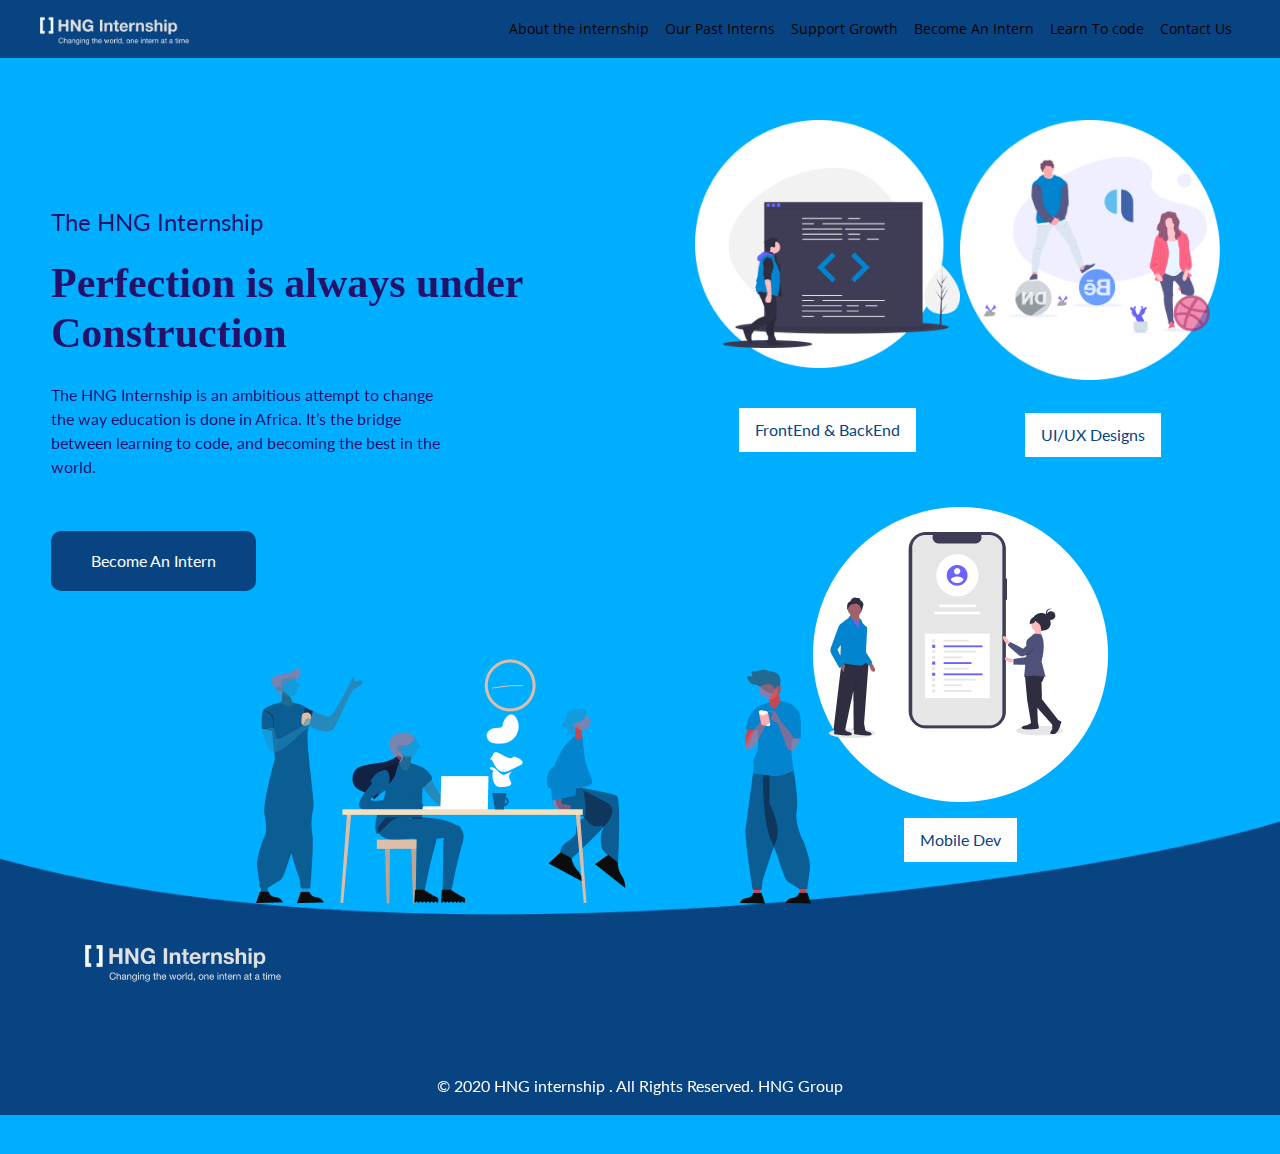
==== index.html @ 4f77ea5e "feature:learn to code animations edit" ====
<!DOCTYPE html>
<html lang="en">
<head>
  <meta charset="UTF-8">
  <meta name="viewport" content="width=device-width, initial-scale=1.0">
  <title>HNG-TECH</title>

  <!--LINKING BOOTSTRAP-->
  <link rel="stylesheet" href="/assets/bootstrap/bootstrap.css">
  <script src="/assets/bootstrap/jquery.js"></script>
  <script src="/assets/bootstrap/popper.js"></script>
  <script src="/assets/bootstrap/bootstrap.js"></script>

  <!--STYLE-->
  <link rel="stylesheet" href="style.css">
  <link rel="stylesheet" href="/assets/css/animate.css">
  <link rel="stylesheet" href="/assets/css/media-queries.css">
  <link href="https://unpkg.com/aos@2.3.1/dist/aos.css" rel="stylesheet">
  <script src="https://unpkg.com/aos@2.3.1/dist/aos.js"></script>

</head>
<body>
<!--NavBar-->
  <nav class="navbar fixed-top navbar-expand-lg">
    <a class="navbar-brand px-4" href="index.html">
      <img src="/images/brand-logo.png" height="30px" alt="" srcset="">
    </a>
    <button class="navbar-toggler" type="button" data-toggle="collapse" data-target="#navbarSupportedContent" aria-controls="navbarSupportedContent" aria-expanded="false" aria-label="Toggle navigation">
        <span class="navbar-toggler-icon"></span>
    </button>

    <div class="collapse navbar-collapse" id="navbarSupportedContent">
        <ul class="navbar-nav ml-auto topnav px-4">
            <li class="nav-item">
                <a class="nav-link" href="#">About the internship <span class="sr-only">(current)</span></a>
            </li>
            <li class="nav-item">
                <a class="nav-link" href="#">Our Past Interns</a>
            </li>
            <li class="nav-item">
                <a class="nav-link" href="#">Support Growth</a>
            </li>
            <li class="nav-item">
                <a class="nav-link" href="">Become An Intern</a>
            </li>
            <li class="nav-item">
                <a class="nav-link" href="learntocode.html">Learn To code</a>
            </li>
            <li class="nav-item">
                <a class="nav-link" href="#">Contact Us</a>
            </li>
            
            
        </ul>
    </div>

</nav>
<!--End NavBar-->

<!--Information-Section-->

 <div class="information-section container-fluid">
     
    <div class="row d-flex">
        <div class="col-lg-6 col-sm-12 ">
            <div class="information-contents animate__animated animate__fadeIn" data-aos="fade-right"
            data-aos-offset="300"
            data-aos-easing="ease-in-sine">
                <p class="title">The HNG Internship</p>
                <h1>Perfection is always under Construction</h1>
                <p> The HNG Internship is an ambitious attempt to change the way education is done in Africa. It’s the bridge between learning to code, and becoming the best in the world. </p>
                <a href="#" class="btn-one" data-aos="fade-left"
                data-aos-easing="ease-in-sine">Become An Intern</a> 
            </div>
            
        </div>

        <div class="col-lg-6 col-sm-12">
            <div class="img-grid">
                <div class="image-wrapper animate__animated animate__bounce" >
                    <img src="/images/frontend.png" class="track-img" alt="frontend image" >
                    <p> <button class="img-btn">FrontEnd & BackEnd</button></p>
                </div>
                <div class="image-wrapper animate__animated animate__zoomIn animate__delay-2.5s">
                    <img src="/images/uiux.png" class="track-img" alt="ui image" >
                    <p><button class="img-btn">UI/UX Designs</button></p>
                </div>
                <div class="image-wrapper last-track-img animate__animated animate__bounce animate__delay-3s">
                    <img src="/images/mobile-dev.png" class="track-img" alt="frontend image" >
                    <p><button class="img-btn">Mobile Dev</button></p>
                </div>
            </div>
        </div>
    </div>
   
        
 </div>


 <!--End Of Information-Section-->
 
 <!--Footer-->
 <footer>
    <div class="footer-top">
        <div class="container">
            <div class="row d-flex pt-2">
                <div class="col-md-3 footer-about ">
                    <div class="footer-img-wrapper">
                        <img class="logo-footer" src="/images/brand-logo.png" alt="logo-footer" >
                    </div>
                </div>
                <div class="col-md-3 footer-contact animate__animated fadeInDown  animate__delay-2.5s" data-aos="fade-up"
                data-aos-easing="linear"
                data-aos-duration="1500">
                    <p><i><img src="/images/location-icon.png"></i>  Birrel Avenue, Sabo.
                        Yaba, Lagos State,
                        Nigeria</p>
                    
                </div>
                <div class="col-md-3 footer-links footer-contact wow animate__animated fadeInUp animate__delay-3.3s " data-aos="fade-down"
                data-aos-easing="linear"
                data-aos-duration="1500">
                            <p><i><img src="/images/email-icon.png"></i> hello@hng.tech</p>
                            <p><i><img src="/images/phone-icon.png"></i> +234 (0) 8123456789</p>
                </div>
                <div class="col-md-3 footer-links footer-contact wow fadeInDown animate__animated animate__delay-3.5s"  data-aos="fade-up"
                data-aos-duration="3000">
                    <p> Follow Us On Social Media</p>
                    <p><i><img src="/images/twitter-icon.png"></i> @HngInternship</p>
                </div>
            </div>
        </div>
    </div>
    <div class="footer-bottom">
        <div class="container">
            <div class="row">
                   <div class="col-md-12 footer-copyright text-center">
                    &copy; 2020 HNG internship . All Rights Reserved. HNG Group

                </div>
                   
               </div>
        </div>
    </div>
    <img src="/images/footer-img.png" class="footer-img d-none-xs d-none-md" alt="">
    <img src="/images/footer-clean-bg.png" alt="" class="curve-bg"> 
</footer>


<!--Scripts-->

<script src="/assets/js/scripts.js"></script>
<script>
    AOS.init();
</script>
<!-- ./Footer -->
</body>
</html>
---- style.css ----
@import url('https://fonts.googleapis.com/css2?family=Lato:ital,wght@0,400;0,700;0,900;1,400&family=Open+Sans:ital,wght@0,400;0,700;1,400&display=swap');

/*--Global--*/
* {
  margin: 0;
  padding: 0;
  outline: 0;
  font-size: 100%;
  vertical-align: baseline;
}

:root{
  --main-white: #ffffff;
  --main-blue: #00aeff;
  --main-navyblue: #24116a;
  --main-greenblue: #084482;
  --main-light-greenblue: #1860a8;
}

html{
  font-size: 16px;
}

body {
  width: 100%;
  background-color: var(--main-white);
  font-family: 'Lato', 'sans-serif';
  font-size: 1rem;
 
  background-color: var(--main-blue);
}


/*--NavBar--*/
nav{
  background-color: var(--main-greenblue);
  color: #000000;
  font-family: 'Open Sans', 'sans-serif';
  font-size: 0.875rem;
}

.nav-link{
  color:#000000;
  transition: 0.3s;
}

.nav-link:active, .active a{
  border: 1px solid var(--main-blue);
  border-radius: 5px;
  color: var(--main-blue);
}
.nav-link:active:hover, .active a:hover{
  background-color: var(--main-light-greenblue);
}

.nav-link:hover{
  color: var(--main-blue);
}

.navbar-toggler-icon {
  background-image: url("data:image/svg+xml;charset=utf8,%3Csvg viewBox='0 0 30 30' xmlns='http://www.w3.org/2000/svg'%3E%3Cpath stroke='rgba(255, 255, 255, 0.5)' stroke-width='2' stroke-linecap='round' stroke-miterlimit='10' d='M4 7h22M4 15h22M4 23h22'/%3E%3C/svg%3E");
}


/*--information-section--*/
.information-section {
  color: var(--main-navyblue);
  line-height: 2.25rem;
  padding-top: 5rem;
}

.information-section h1 {
  font-family: 'Lato Black', 'san-serif';
  font-size: 2.625rem;
  font-weight: 900;
}

.information-contents .title{
  font-size: 1.5rem;
  margin: 1.5rem 0;
}

.information-contents{
  /* width: 40%; */
  margin: 2.25rem;
  padding: 4.375rem 0;
}

.information-contents p{
  line-height: 1.5rem;
  margin: 1.5rem 0;
  width: 75%;
}

.btn-one {
  display: inline-block;
  text-decoration: none;
  color: var(--main-white);
  background-color: var(--main-greenblue);
  padding: 0.75rem 2.5rem;
  border-radius: 10px;
  margin: 1.75rem 0;
  transition: 0.3s;
}

.btn-one:hover {
  cursor: pointer;
  background-color: var(--main-navyblue);
  color: var(--main-white);
  text-decoration: none;
}


/*information images left*/
.img-grid {
  margin: 1.5rem;
  /* width: 40%; */
  display: grid;
  grid-template-columns: repeat(2, 1fr);
  grid-template-rows: repeat(2, 1fr);
  padding: 1rem;
  grid-gap: 0em;
  justify-items: center;
}
.image-wrapper{
  display: grid;
  grid-template-columns: 1fr;
  justify-items: center;
}
.track-img {
  display: block;
  width: 100%;
  webkit-transform: scale(1);
	transform: scale(1);
	-webkit-transition: .3s ease-in-out;
	transition: .3s ease-in-out;
}
.track-img:hover {
  -webkit-transform: scale(1.2);
	transform: scale(1.2);
}
.last-track-img {
  grid-area: 2 / 1 / 3 / 3;
  /* justify-self: center; */
}

.img-btn {
  display: inline-block;
  border: none;
  text-decoration: none;
  color: var(--main-greenblue);
  background-color: var(--main-white);
  padding: 0.25rem 1rem;
  margin: 1rem 0;
  webkit-transform: scale(1);
	transform: scale(1);
	-webkit-transition: .3s ease-in-out;
	transition: .3s ease-in-out;
}

.img-btn:hover{
  webkit-transform: scale(1.2);
  transform: scale(1.2);
  background-color: var(--main-navyblue);
  color: var(--main-white);
}
.information {
  position: relative;
  width: 100%;
}


/*Footer*/


.footer-icons {
  padding: 0 0.25rem;
}

.footer-details {
  background-image: url('/images/footer-clean-bg.png') !important;
  background-position: bottom;
  background-size: cover;
  background-repeat: no-repeat;

}

footer {
  color: white; 
  /* background-color: var(--main-greenblue); */
  background-position: top;
  background-size: cover;
  position: relative;
  background-repeat: no-repeat;
  position: relative;
}

.curve-bg {
  position: absolute;
  bottom: 0;
  left: 0;
  width: 100%;
  z-index: -1;
}

.footer-img {
  position: absolute;
  left: 20%;
  top: -275px;
}

.footer-img-wrapper {
  border-radius: 5px;
  transition: 3s;
}

.footer-img-wrapper:hover {
    background-color: var(--main-light-greenblue);
    cursor: pointer;
}


.footer-top { text-align: left; }
.footer-about img.logo-footer { max-width: 196px; margin-top: 0; margin-bottom: 18px; }

.footer-contact p { 
  word-wrap: break-word; 
  margin-left: 0;
	-webkit-transition: .3s ease-in-out;
  transition: .3s ease-in-out;
 }
 .footer-contact p:hover {
   margin: 5px;
  cursor: pointer;
 }

.footer-contact i { padding-right: 10px; font-size: 18px; }
.footer-contact p a { border: 0; }
.footer-contact p a:hover, .footer-contact p a:focus { border: 0; }

.footer-links a { 
    border: 0; 
  }
.footer-links a:hover, .footer-links a:focus { color: #fff; }

.footer-bottom { 
    padding: 15px 0 17px 0;
    text-align: left; 
    background-color: var(--main-greenblue);
   }


.footer-copyright { padding-top: 5px; }

@media (min-width: 768px) and (max-width: 1203px) {
  .footer-img {
    display: none;
  }
  .curve-bg{
    display: none;
  }
  .footer-top {
    background-color: var(--main-greenblue);
  }
  .footer-about img.logo-footer { max-width: 153px; margin-top: 0; margin-bottom: 18px; }
 }

 @media screen and (max-width: 767.98px) { 
   html {
     font-size: 14px;
   }
  .footer-img {
    display: none;
  }
  .footer-contact i > img {
    width: 4%;
  }
  .curve-bg{
    display: none;
  }
  .footer-top {
    background-color: var(--main-greenblue);
  }
  .information-contents {
    width: 100%;
    padding: 2rem 0;
    margin:2.25rem auto;
  }
  .information-contents p{
    width: 100%;
  }
  }
  
  @media (max-width: 400px) { 
    .img-grid {
      display: flex;
      flex-flow: column nowrap;
    }
   }
---- assets/css/media-queries.css ----
@media (min-width: 992px) and (max-width: 1199px) {

	.section-1-box .section-1-box-icon { width: 60px; height: 60px; font-size: 32px; line-height: 60px; }
	
	.footer-top { padding: 40px 0; }
	
}

@media (min-width: 768px) and (max-width: 991px) {
	
	.inner-bg { padding: 180px 0; }

	.section-description p { padding: 0; }
	
	.section-1-box .section-1-box-icon { width: 50px; height: 50px; font-size: 26px; line-height: 50px; }
	
	.section-3-box .section-3-box-icon { width: 50px; height: 50px; font-size: 26px; line-height: 50px; }
	
	.footer-top { padding: 40px 0; }
	.footer-contact i { padding-right: 5px; }

}

@media (max-width: 767px) {

	.inner-bg { padding: 100px 0 80px 0; }
	
	.section-description p { padding: 0; }
	
	.section-1-container { padding-bottom: 60px; }
	.section-1-box { text-align: center; }
	.section-1-box h3 { margin-top: 20px; padding-top: 10px; }
	
	.section-3-box { text-align: center; }
	.section-3-box h3 { margin-top: 20px; padding-top: 10px; }
	
	.footer-top { padding: 40px 0; text-align: center; }
	.footer-contact i { padding-right: 5px; }
	.footer-bottom, .footer-social { text-align: center; }
	.footer-social a { margin: 0 10px; }
	
}

@media (max-width: 415px) {
	
	h1, h2 { font-size: 32px; }

}
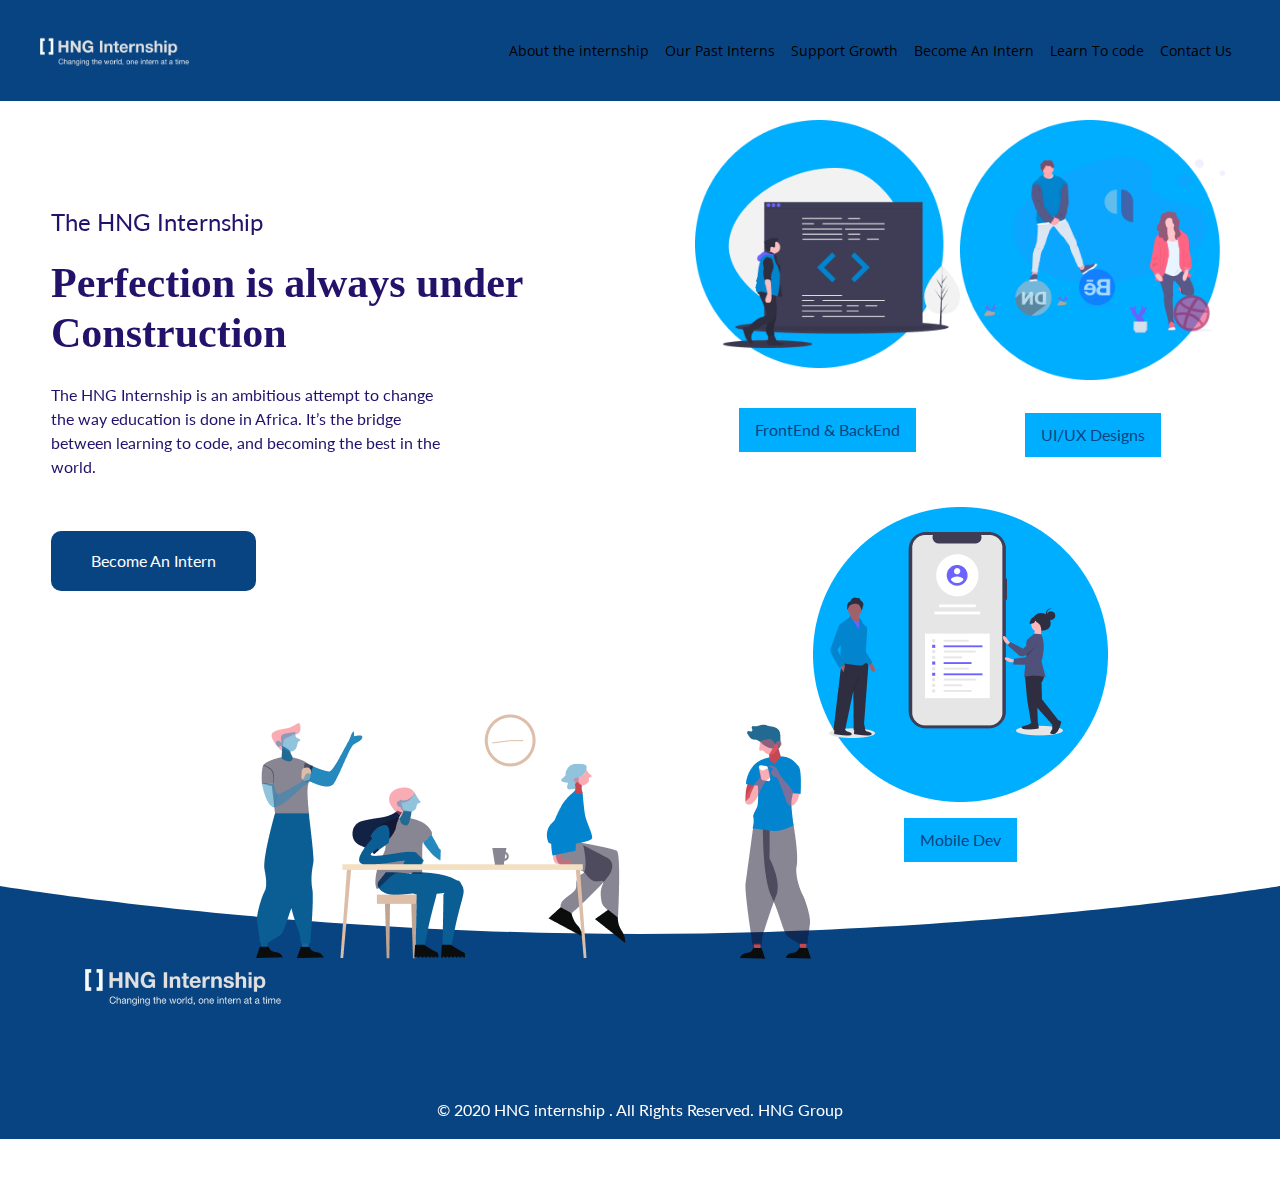
==== commit 3e44b9b8: "feature:change the whole structure" ====
--- a/index.html
+++ b/index.html
@@ -30,7 +30,7 @@
     </button>
 
     <div class="collapse navbar-collapse" id="navbarSupportedContent">
-        <ul class="navbar-nav ml-auto topnav px-4">
+        <ul class="navbar-nav ml-auto topnav px-4 py-4">
             <li class="nav-item">
                 <a class="nav-link" href="#">About the internship <span class="sr-only">(current)</span></a>
             </li>
@@ -63,7 +63,7 @@
      
     <div class="row d-flex">
         <div class="col-lg-6 col-sm-12 ">
-            <div class="information-contents animate__animated animate__fadeIn" data-aos="fade-right"
+            <div class="information-contents  animate__animated animate__fadeIn" data-aos="fade-right"
             data-aos-offset="300"
             data-aos-easing="ease-in-sine">
                 <p class="title">The HNG Internship</p>
@@ -92,8 +92,9 @@
             </div>
         </div>
     </div>
-   
-        
+    <div class="svg-border-rounded text-white">
+        <svg xmlns="http://www.w3.org/2000/svg" viewBox="0 0 144.54 17.34" preserveAspectRatio="none" fill="currentColor"><path d="M144.54,17.34H0V0H144.54ZM0,0S32.36,17.34,72.27,17.34,144.54,0,144.54,0"></path></svg>
+    </div>
  </div>
 
 
@@ -101,7 +102,7 @@
  
  <!--Footer-->
  <footer>
-    <div class="footer-top">
+    <div class="footer-top pt-md-4">
         <div class="container">
             <div class="row d-flex pt-2">
                 <div class="col-md-3 footer-about ">
@@ -143,7 +144,7 @@
         </div>
     </div>
     <img src="/images/footer-img.png" class="footer-img d-none-xs d-none-md" alt="">
-    <img src="/images/footer-clean-bg.png" alt="" class="curve-bg"> 
+    <!-- <img src="/images/footer-clean-bg.png" alt="" class="curve-bg">  -->
 </footer>
 
 
--- a/style.css
+++ b/style.css
@@ -27,7 +27,7 @@
   font-family: 'Lato', 'sans-serif';
   font-size: 1rem;
  
-  background-color: var(--main-blue);
+  background-color: var(--main-white);
 }
 
 
@@ -57,6 +57,7 @@
   color: var(--main-blue);
 }
 
+
 .navbar-toggler-icon {
   background-image: url("data:image/svg+xml;charset=utf8,%3Csvg viewBox='0 0 30 30' xmlns='http://www.w3.org/2000/svg'%3E%3Cpath stroke='rgba(255, 255, 255, 0.5)' stroke-width='2' stroke-linecap='round' stroke-miterlimit='10' d='M4 7h22M4 15h22M4 23h22'/%3E%3C/svg%3E");
 }
@@ -67,6 +68,7 @@
   color: var(--main-navyblue);
   line-height: 2.25rem;
   padding-top: 5rem;
+  position: relative;
 }
 
 .information-section h1 {
@@ -110,7 +112,21 @@
   text-decoration: none;
 }
 
-
+/*SVG*/
+.svg-border-rounded svg {
+  position: absolute;
+  bottom: 0;
+  left: 0;
+  height: 3rem;
+  width: 100%;
+}
+svg {
+  overflow: hidden;
+  vertical-align: bottom;
+}
+svg path {
+  fill: var(--main-greenblue);
+}
 /*information images left*/
 .img-grid {
   margin: 1.5rem;
@@ -149,7 +165,7 @@
   border: none;
   text-decoration: none;
   color: var(--main-greenblue);
-  background-color: var(--main-white);
+  background-color: var(--main-blue);
   padding: 0.25rem 1rem;
   margin: 1rem 0;
   webkit-transform: scale(1);
@@ -187,26 +203,17 @@
 
 footer {
   color: white; 
-  /* background-color: var(--main-greenblue); */
   background-position: top;
   background-size: cover;
   position: relative;
   background-repeat: no-repeat;
-  position: relative;
-}
-
-.curve-bg {
-  position: absolute;
-  bottom: 0;
-  left: 0;
-  width: 100%;
-  z-index: -1;
-}
+}
+
 
 .footer-img {
   position: absolute;
   left: 20%;
-  top: -275px;
+  top: -220px;
 }
 
 .footer-img-wrapper {
@@ -220,7 +227,7 @@
 }
 
 
-.footer-top { text-align: left; }
+.footer-top { text-align: left; background-color: var(--main-greenblue); }
 .footer-about img.logo-footer { max-width: 196px; margin-top: 0; margin-bottom: 18px; }
 
 .footer-contact p { 
@@ -253,6 +260,7 @@
 .footer-copyright { padding-top: 5px; }
 
 @media (min-width: 768px) and (max-width: 1203px) {
+  
   .footer-img {
     display: none;
   }
@@ -269,6 +277,7 @@
    html {
      font-size: 14px;
    }
+
   .footer-img {
     display: none;
   }
@@ -297,3 +306,23 @@
       flex-flow: column nowrap;
     }
    }
+
+  @media (max-width: 990px) {
+    nav {
+      font-size: 16px;
+    }
+    nav ul li {
+      background-color: var(--main-light-greenblue);
+      margin-bottom: 5px;
+      color: var(--main-white);
+      padding: 4px;
+      border-radius: 5px;
+    }
+    .nav-link{
+      color: var(--main-white);
+      text-align: center;
+    }
+  }
+
+  /*learning to code*/
+  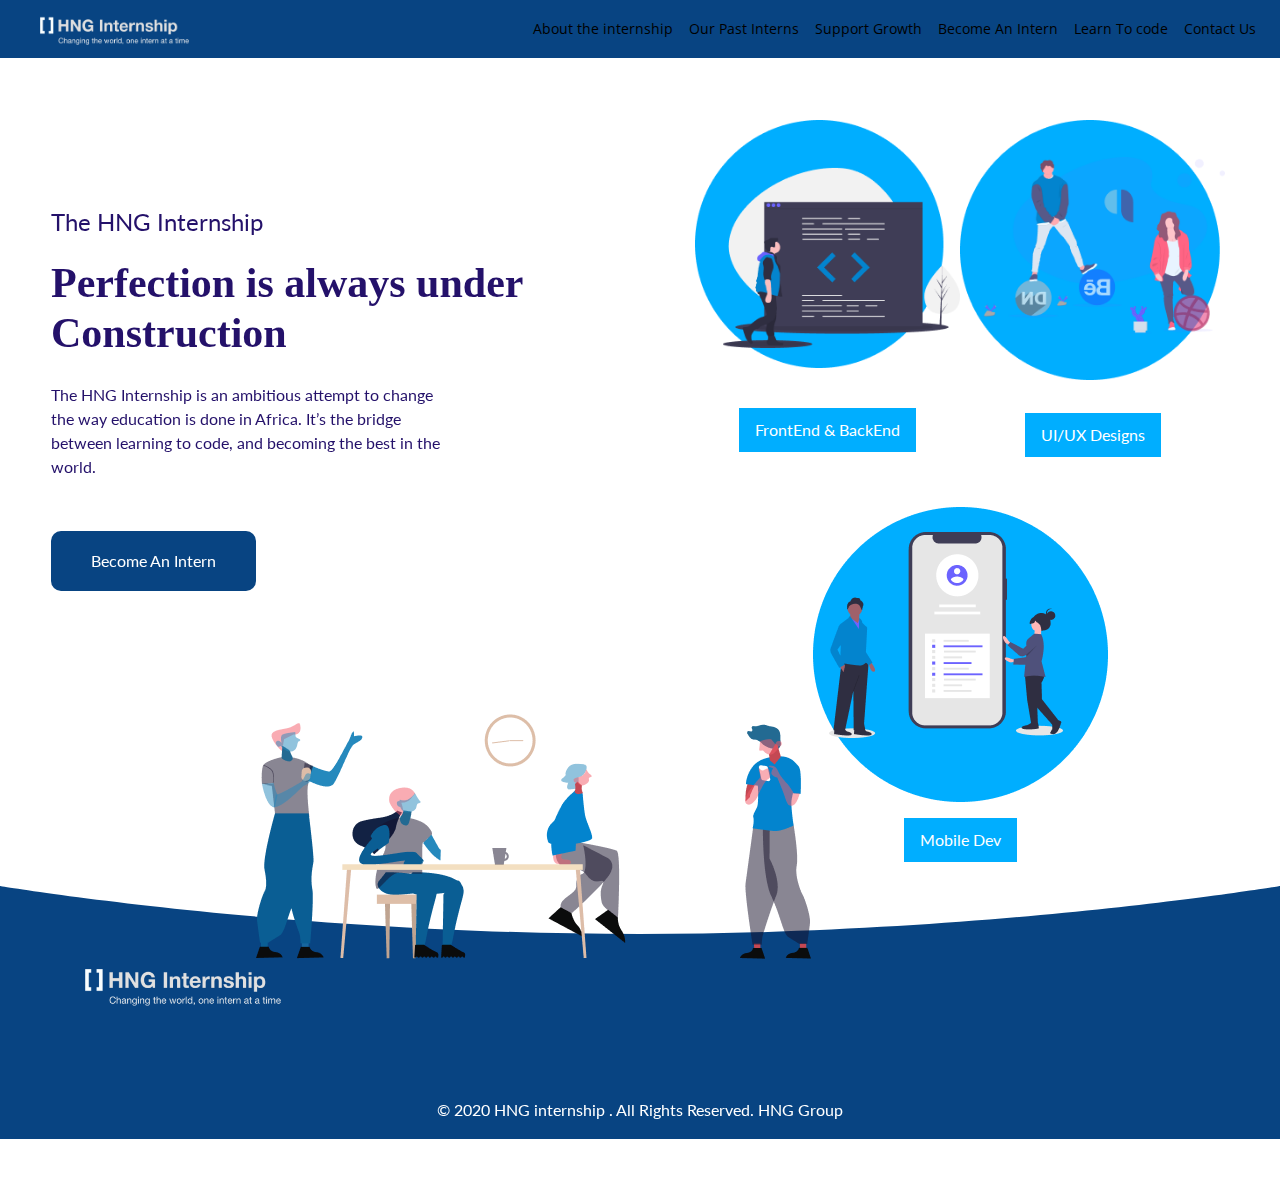
==== commit 1822c57a: "feature:change the whole structure 2" ====
--- a/index.html
+++ b/index.html
@@ -30,7 +30,7 @@
     </button>
 
     <div class="collapse navbar-collapse" id="navbarSupportedContent">
-        <ul class="navbar-nav ml-auto topnav px-4 py-4">
+        <ul class="navbar-nav ml-auto topnav">
             <li class="nav-item">
                 <a class="nav-link" href="#">About the internship <span class="sr-only">(current)</span></a>
             </li>
@@ -69,8 +69,7 @@
                 <p class="title">The HNG Internship</p>
                 <h1>Perfection is always under Construction</h1>
                 <p> The HNG Internship is an ambitious attempt to change the way education is done in Africa. It’s the bridge between learning to code, and becoming the best in the world. </p>
-                <a href="#" class="btn-one" data-aos="fade-left"
-                data-aos-easing="ease-in-sine">Become An Intern</a> 
+                <a href="#" class="btn-one">Become An Intern</a> 
             </div>
             
         </div>
--- a/style.css
+++ b/style.css
@@ -164,7 +164,7 @@
   display: inline-block;
   border: none;
   text-decoration: none;
-  color: var(--main-greenblue);
+  color: var(--main-white);
   background-color: var(--main-blue);
   padding: 0.25rem 1rem;
   margin: 1rem 0;
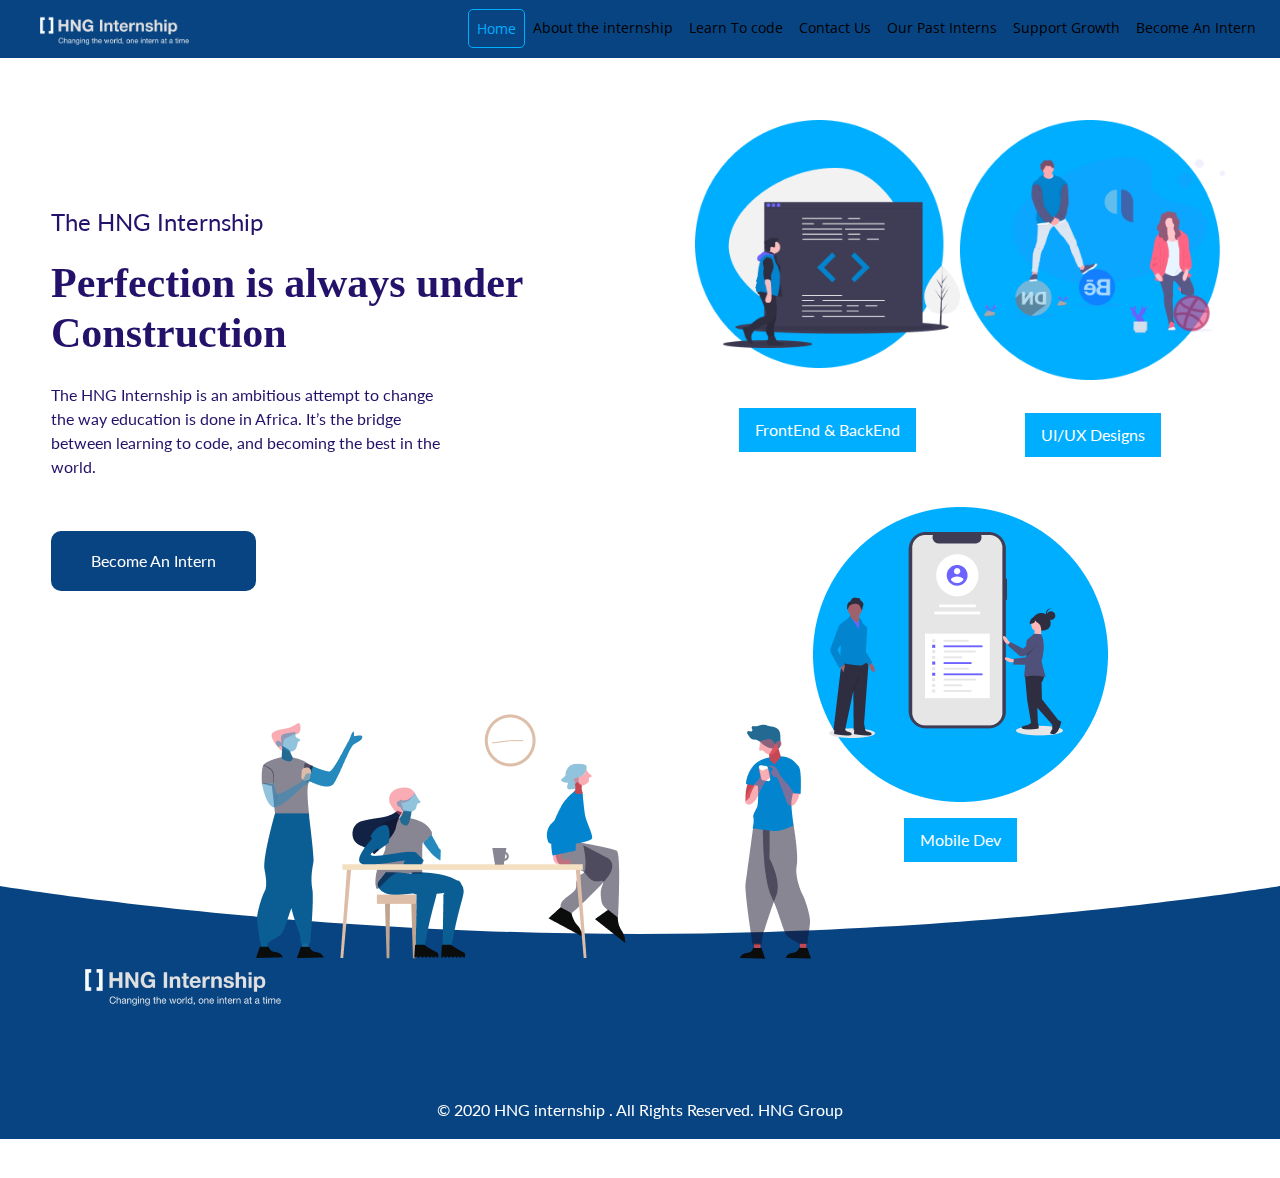
==== commit 9f073ed1: "feature: implemented about page" ====
--- a/index.html
+++ b/index.html
@@ -31,8 +31,17 @@
 
     <div class="collapse navbar-collapse" id="navbarSupportedContent">
         <ul class="navbar-nav ml-auto topnav">
+            <li class="nav-item active">
+                <a class="nav-link" href="index.html">Home</a>
+            </li>
             <li class="nav-item">
-                <a class="nav-link" href="#">About the internship <span class="sr-only">(current)</span></a>
+                <a class="nav-link" href="about.html">About the internship <span class="sr-only">(current)</span></a>
+            </li>
+            <li class="nav-item">
+                <a class="nav-link" href="learntocode.html">Learn To code</a>
+            </li>
+            <li class="nav-item">
+                <a class="nav-link" href="contactus.html">Contact Us</a>
             </li>
             <li class="nav-item">
                 <a class="nav-link" href="#">Our Past Interns</a>
@@ -41,15 +50,8 @@
                 <a class="nav-link" href="#">Support Growth</a>
             </li>
             <li class="nav-item">
-                <a class="nav-link" href="">Become An Intern</a>
+                <a class="nav-link" href="#">Become An Intern</a>
             </li>
-            <li class="nav-item">
-                <a class="nav-link" href="learntocode.html">Learn To code</a>
-            </li>
-            <li class="nav-item">
-                <a class="nav-link" href="#">Contact Us</a>
-            </li>
-            
             
         </ul>
     </div>
@@ -117,7 +119,7 @@
                         Nigeria</p>
                     
                 </div>
-                <div class="col-md-3 footer-links footer-contact wow animate__animated fadeInUp animate__delay-3.3s " data-aos="fade-down"
+                <div class="col-md-3 footer-links footer-contact wow animate__animated fadeInUp animate__delay-3.3s " data-aos="fade-up"
                 data-aos-easing="linear"
                 data-aos-duration="1500">
                             <p><i><img src="/images/email-icon.png"></i> hello@hng.tech</p>
--- a/style.css
+++ b/style.css
@@ -292,7 +292,7 @@
   }
   .information-contents {
     width: 100%;
-    padding: 2rem 0;
+    padding: 2rem 2rem;
     margin:2.25rem auto;
   }
   .information-contents p{
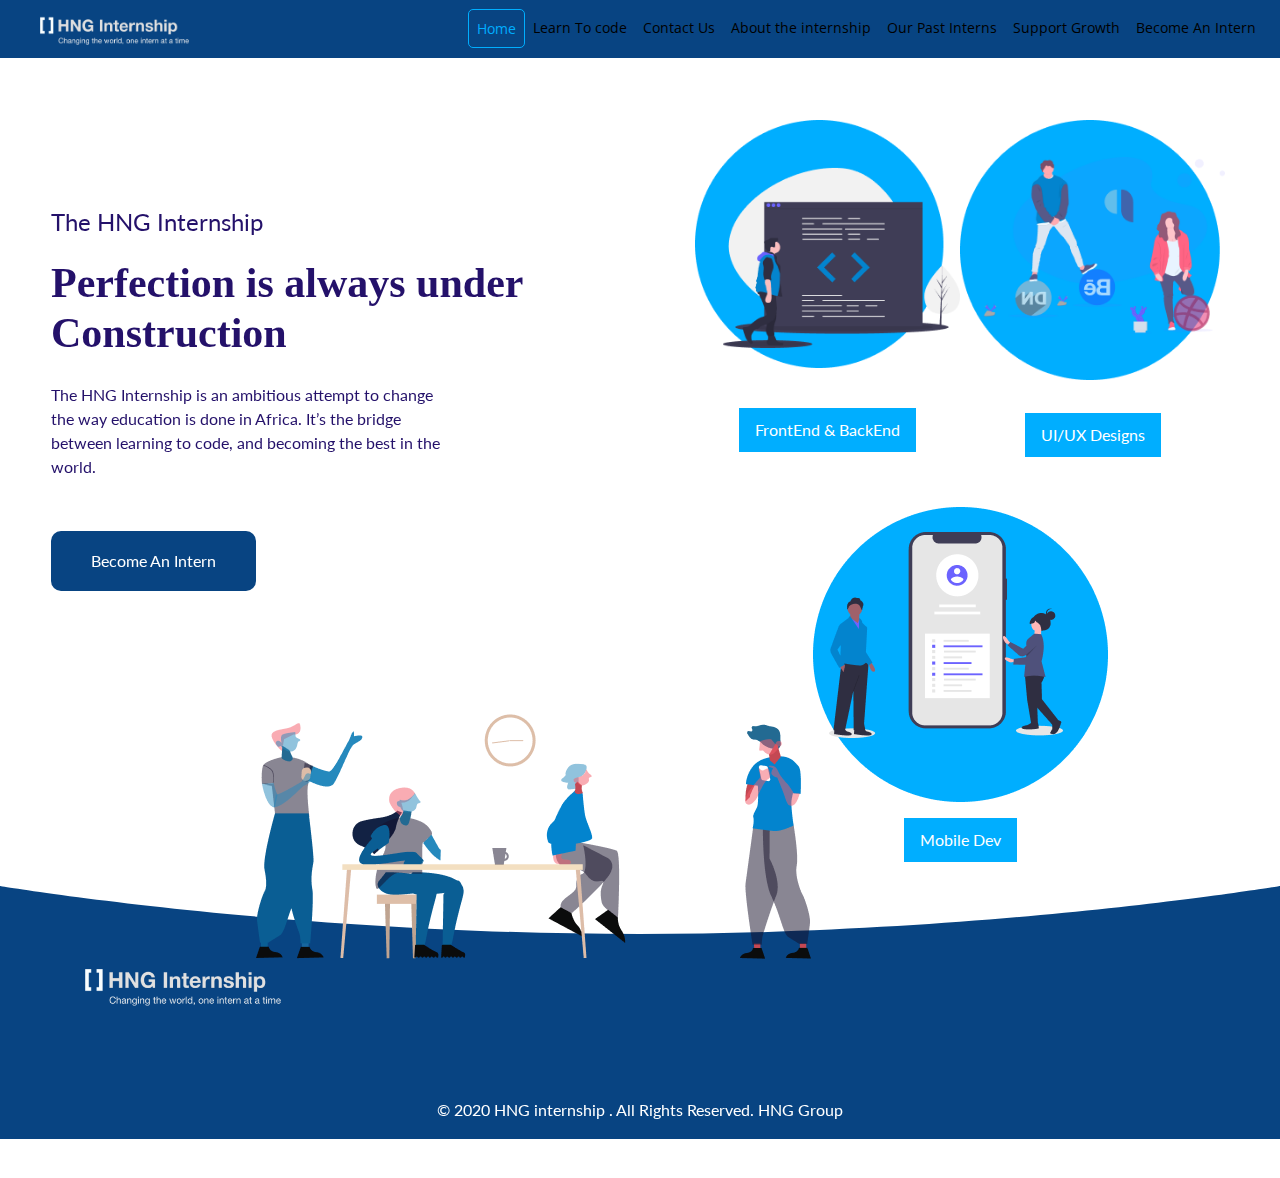
==== commit 146eca1f: "feature: implemented about page fix6" ====
--- a/index.html
+++ b/index.html
@@ -34,14 +34,15 @@
             <li class="nav-item active">
                 <a class="nav-link" href="index.html">Home</a>
             </li>
-            <li class="nav-item">
-                <a class="nav-link" href="about.html">About the internship <span class="sr-only">(current)</span></a>
-            </li>
+            
             <li class="nav-item">
                 <a class="nav-link" href="learntocode.html">Learn To code</a>
             </li>
             <li class="nav-item">
                 <a class="nav-link" href="contactus.html">Contact Us</a>
+            </li>
+            <li class="nav-item">
+                <a class="nav-link" href="about.html">About the internship <span class="sr-only">(current)</span></a>
             </li>
             <li class="nav-item">
                 <a class="nav-link" href="#">Our Past Interns</a>
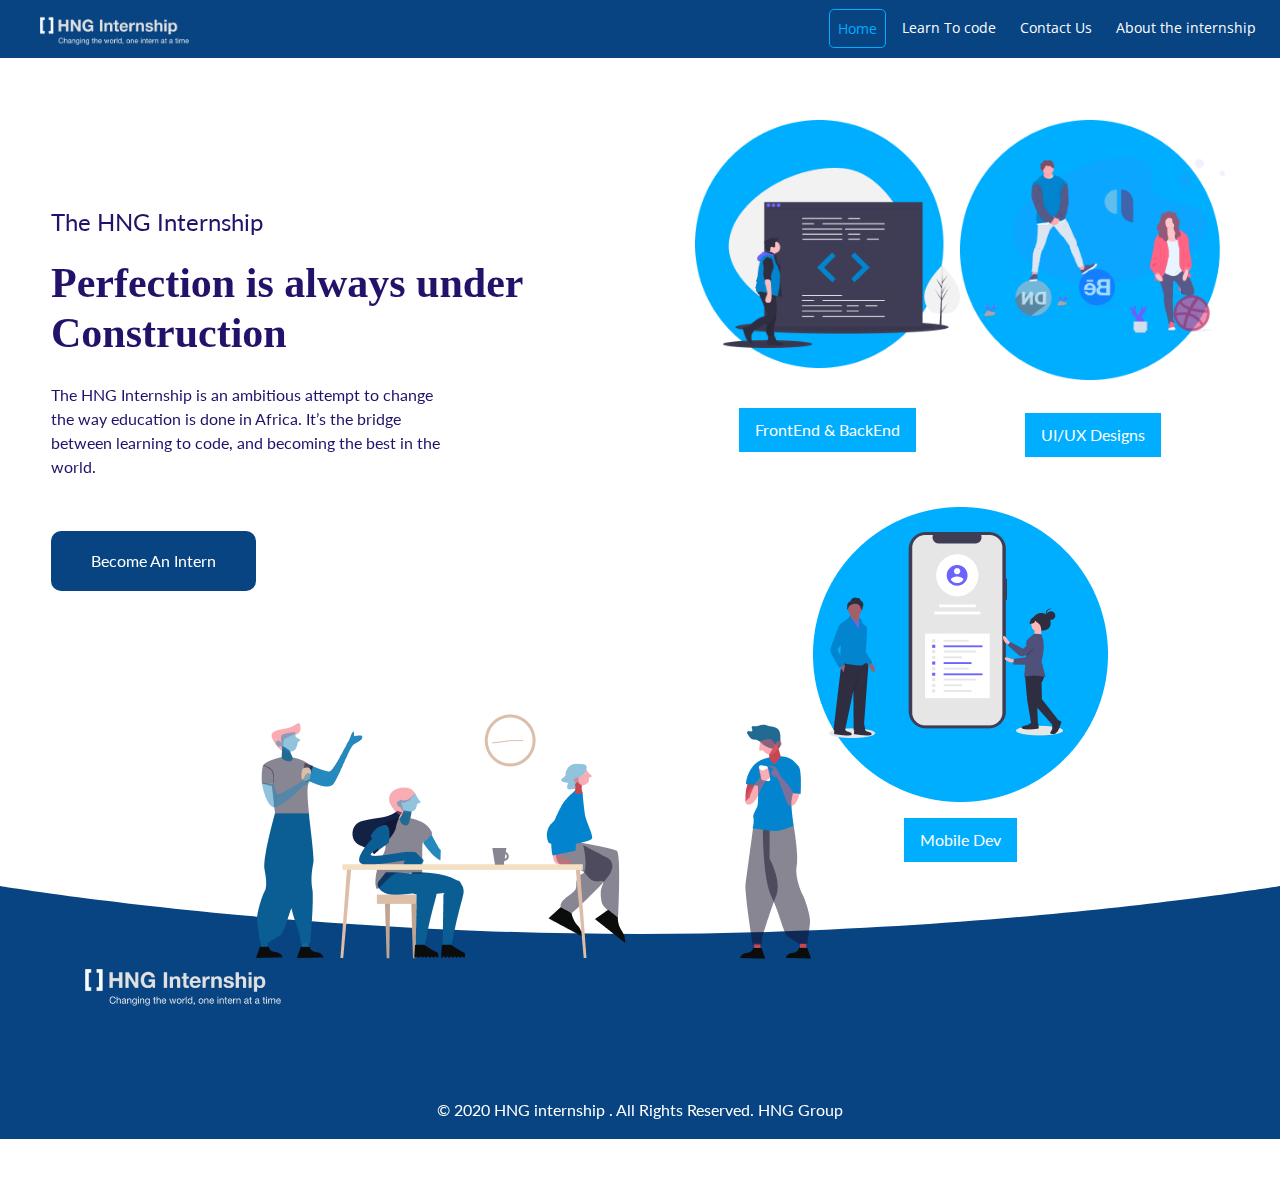
==== commit f2070db6: "editing navlinks" ====
--- a/index.html
+++ b/index.html
@@ -44,15 +44,7 @@
             <li class="nav-item">
                 <a class="nav-link" href="about.html">About the internship <span class="sr-only">(current)</span></a>
             </li>
-            <li class="nav-item">
-                <a class="nav-link" href="#">Our Past Interns</a>
-            </li>
-            <li class="nav-item">
-                <a class="nav-link" href="#">Support Growth</a>
-            </li>
-            <li class="nav-item">
-                <a class="nav-link" href="#">Become An Intern</a>
-            </li>
+           
             
         </ul>
     </div>
--- a/style.css
+++ b/style.css
@@ -1,4 +1,4 @@
-@import url('https://fonts.googleapis.com/css2?family=Lato:ital,wght@0,400;0,700;0,900;1,400&family=Open+Sans:ital,wght@0,400;0,700;1,400&display=swap');
+@import url("https://fonts.googleapis.com/css2?family=Lato:ital,wght@0,400;0,700;0,900;1,400&family=Open+Sans:ital,wght@0,400;0,700;1,400&display=swap");
 
 /*--Global--*/
 * {
@@ -9,7 +9,7 @@
   vertical-align: baseline;
 }
 
-:root{
+:root {
   --main-white: #ffffff;
   --main-blue: #00aeff;
   --main-navyblue: #24116a;
@@ -17,51 +17,52 @@
   --main-light-greenblue: #1860a8;
 }
 
-html{
+html {
   font-size: 16px;
 }
 
 body {
   width: 100%;
   background-color: var(--main-white);
-  font-family: 'Lato', 'sans-serif';
+  font-family: "Poppins", "Lato", "sans-serif";
   font-size: 1rem;
- 
   background-color: var(--main-white);
 }
 
-
 /*--NavBar--*/
-nav{
+nav {
   background-color: var(--main-greenblue);
-  color: #000000;
-  font-family: 'Open Sans', 'sans-serif';
+  font-family: "Open Sans", "sans-serif";
   font-size: 0.875rem;
 }
 
-.nav-link{
-  color:#000000;
+.nav-link {
+  color: var(--main-white);
   transition: 0.3s;
 }
 
-.nav-link:active, .active a{
+.nav-link:active,
+.active a {
   border: 1px solid var(--main-blue);
   border-radius: 5px;
   color: var(--main-blue);
 }
-.nav-link:active:hover, .active a:hover{
+.nav-link:active:hover,
+.active a:hover {
   background-color: var(--main-light-greenblue);
 }
 
-.nav-link:hover{
+.nav-link:hover {
   color: var(--main-blue);
 }
 
+.nav-item {
+  margin-left: 0.5rem;
+}
 
 .navbar-toggler-icon {
   background-image: url("data:image/svg+xml;charset=utf8,%3Csvg viewBox='0 0 30 30' xmlns='http://www.w3.org/2000/svg'%3E%3Cpath stroke='rgba(255, 255, 255, 0.5)' stroke-width='2' stroke-linecap='round' stroke-miterlimit='10' d='M4 7h22M4 15h22M4 23h22'/%3E%3C/svg%3E");
 }
-
 
 /*--information-section--*/
 .information-section {
@@ -72,23 +73,23 @@
 }
 
 .information-section h1 {
-  font-family: 'Lato Black', 'san-serif';
+  font-family: "Lato Black", "san-serif";
   font-size: 2.625rem;
   font-weight: 900;
 }
 
-.information-contents .title{
+.information-contents .title {
   font-size: 1.5rem;
   margin: 1.5rem 0;
 }
 
-.information-contents{
+.information-contents {
   /* width: 40%; */
   margin: 2.25rem;
   padding: 4.375rem 0;
 }
 
-.information-contents p{
+.information-contents p {
   line-height: 1.5rem;
   margin: 1.5rem 0;
   width: 75%;
@@ -138,7 +139,7 @@
   grid-gap: 0em;
   justify-items: center;
 }
-.image-wrapper{
+.image-wrapper {
   display: grid;
   grid-template-columns: 1fr;
   justify-items: center;
@@ -147,13 +148,13 @@
   display: block;
   width: 100%;
   webkit-transform: scale(1);
-	transform: scale(1);
-	-webkit-transition: .3s ease-in-out;
-	transition: .3s ease-in-out;
+  transform: scale(1);
+  -webkit-transition: 0.3s ease-in-out;
+  transition: 0.3s ease-in-out;
 }
 .track-img:hover {
   -webkit-transform: scale(1.2);
-	transform: scale(1.2);
+  transform: scale(1.2);
 }
 .last-track-img {
   grid-area: 2 / 1 / 3 / 3;
@@ -169,12 +170,12 @@
   padding: 0.25rem 1rem;
   margin: 1rem 0;
   webkit-transform: scale(1);
-	transform: scale(1);
-	-webkit-transition: .3s ease-in-out;
-	transition: .3s ease-in-out;
-}
-
-.img-btn:hover{
+  transform: scale(1);
+  -webkit-transition: 0.3s ease-in-out;
+  transition: 0.3s ease-in-out;
+}
+
+.img-btn:hover {
   webkit-transform: scale(1.2);
   transform: scale(1.2);
   background-color: var(--main-navyblue);
@@ -185,31 +186,27 @@
   width: 100%;
 }
 
-
 /*Footer*/
-
 
 .footer-icons {
   padding: 0 0.25rem;
 }
 
 .footer-details {
-  background-image: url('/images/footer-clean-bg.png') !important;
+  background-image: url("/images/footer-clean-bg.png") !important;
   background-position: bottom;
   background-size: cover;
   background-repeat: no-repeat;
-
 }
 
 footer {
-  color: white; 
+  color: white;
   background-position: top;
   background-size: cover;
   position: relative;
   background-repeat: no-repeat;
 }
 
-
 .footer-img {
   position: absolute;
   left: 20%;
@@ -222,69 +219,86 @@
 }
 
 .footer-img-wrapper:hover {
-    background-color: var(--main-light-greenblue);
-    cursor: pointer;
-}
-
-
-.footer-top { text-align: left; background-color: var(--main-greenblue); }
-.footer-about img.logo-footer { max-width: 196px; margin-top: 0; margin-bottom: 18px; }
-
-.footer-contact p { 
-  word-wrap: break-word; 
+  background-color: var(--main-light-greenblue);
+  cursor: pointer;
+}
+
+.footer-top {
+  text-align: left;
+  background-color: var(--main-greenblue);
+}
+.footer-about img.logo-footer {
+  max-width: 196px;
+  margin-top: 0;
+  margin-bottom: 18px;
+}
+
+.footer-contact p {
+  word-wrap: break-word;
   margin-left: 0;
-	-webkit-transition: .3s ease-in-out;
-  transition: .3s ease-in-out;
- }
- .footer-contact p:hover {
-   margin: 5px;
+  -webkit-transition: 0.3s ease-in-out;
+  transition: 0.3s ease-in-out;
+}
+.footer-contact p:hover {
+  margin: 5px;
   cursor: pointer;
- }
-
-.footer-contact i { padding-right: 10px; font-size: 18px; }
-.footer-contact p a { border: 0; }
-.footer-contact p a:hover, .footer-contact p a:focus { border: 0; }
-
-.footer-links a { 
-    border: 0; 
-  }
-.footer-links a:hover, .footer-links a:focus { color: #fff; }
-
-.footer-bottom { 
-    padding: 15px 0 17px 0;
-    text-align: left; 
-    background-color: var(--main-greenblue);
-   }
-
-
-.footer-copyright { padding-top: 5px; }
+}
+
+.footer-contact i {
+  padding-right: 10px;
+  font-size: 18px;
+}
+.footer-contact p a {
+  border: 0;
+}
+.footer-contact p a:hover,
+.footer-contact p a:focus {
+  border: 0;
+}
+
+.footer-links a {
+  border: 0;
+}
+.footer-links a:hover,
+.footer-links a:focus {
+  color: #fff;
+}
+
+.footer-bottom {
+  padding: 15px 0 17px 0;
+  text-align: left;
+  background-color: var(--main-greenblue);
+}
+
+.footer-copyright {
+  padding-top: 5px;
+}
 
 @media (min-width: 768px) and (max-width: 1203px) {
-  
   .footer-img {
     display: none;
   }
-  .curve-bg{
+  .curve-bg {
     display: none;
   }
   .footer-top {
     background-color: var(--main-greenblue);
   }
-  .footer-about img.logo-footer { max-width: 153px; margin-top: 0; margin-bottom: 18px; }
- }
-
- @media screen and (max-width: 767.98px) { 
-   html {
-     font-size: 14px;
-   }
-
+  .footer-about img.logo-footer {
+    max-width: 153px;
+    margin-top: 0;
+    margin-bottom: 18px;
+  }
+}
+
+@media screen and (max-width: 767.98px) {
   .footer-img {
     display: none;
   }
   .footer-contact i > img {
     width: 4%;
   }
-  .curve-bg{
+  .curve-bg {
     display: none;
   }
   .footer-top {
@@ -293,36 +307,37 @@
   .information-contents {
     width: 100%;
     padding: 2rem 2rem;
-    margin:2.25rem auto;
-  }
-  .information-contents p{
+    margin: 2.25rem auto;
+  }
+  .information-contents p {
     width: 100%;
   }
-  }
-  
-  @media (max-width: 400px) { 
-    .img-grid {
-      display: flex;
-      flex-flow: column nowrap;
-    }
-   }
-
-  @media (max-width: 990px) {
-    nav {
-      font-size: 16px;
-    }
-    nav ul li {
-      background-color: var(--main-light-greenblue);
-      margin-bottom: 5px;
-      color: var(--main-white);
-      padding: 4px;
-      border-radius: 5px;
-    }
-    .nav-link{
-      color: var(--main-white);
-      text-align: center;
-    }
-  }
-
-  /*learning to code*/
-  +}
+
+@media (max-width: 400px) {
+  .nav-item {
+    margin-left: 0;
+  }
+  .img-grid {
+    display: flex;
+    flex-flow: column nowrap;
+  }
+}
+
+@media (max-width: 990px) {
+  nav {
+    font-size: 16px;
+    background-color: var(--main-light-greenblue);
+  }
+  nav ul li {
+    color: var(--main-white);
+    padding: 4px;
+    width: 100%;
+  }
+  .nav-link {
+    color: var(--main-white);
+    text-align: center;
+  }
+}
+
+/*learning to code*/
